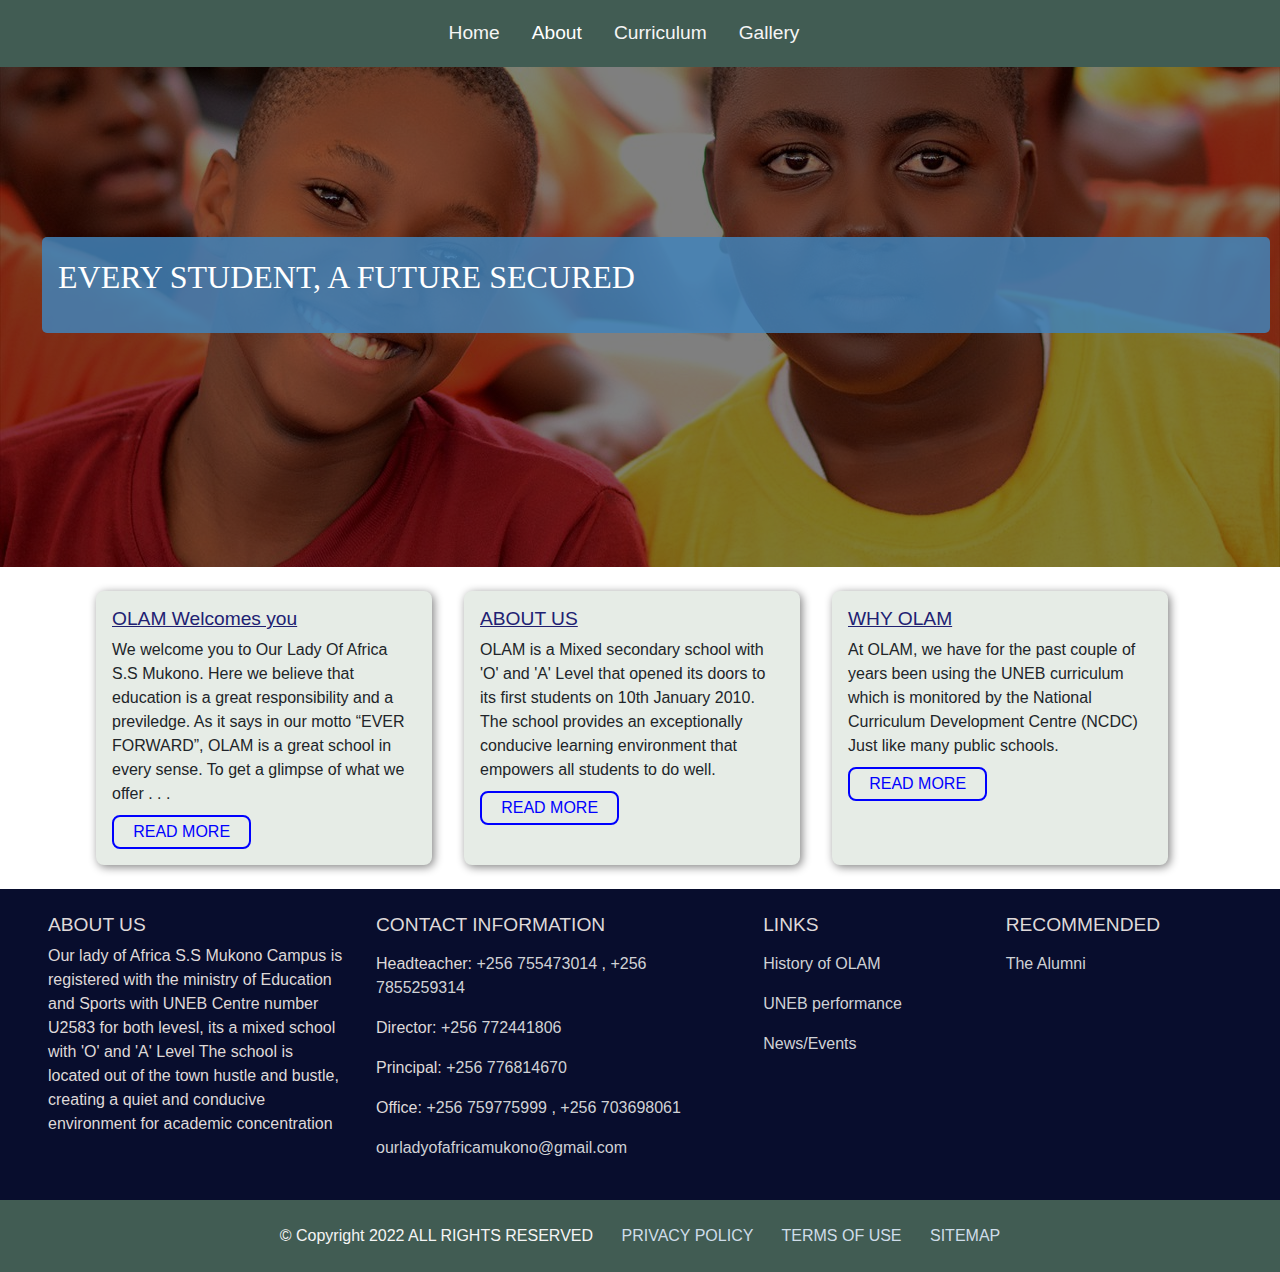
==== index.html @ fde5c96d "bcg" ====
<!DOCTYPE html>
<html lang="en">

<head>
    <meta charset="UTF-8">
    <meta http-equiv="X-UA-Compatible" content="IE=edge">
    <meta name="viewport" content="width=device-width, initial-scale=1.0">
    <title>Our Lady Of Africa S.S Mukono</title>
    <link rel="stylesheet" href="static/styles/css/main.css">
    <link rel="stylesheet" href="static/styles/css/mediaqr.css">
    <link rel="stylesheet" href="static/bootstrap/css/bootstrap.min.css">
    <link rel="stylesheet" href="static/bootstrap/css/bootstrap.css">
    <link rel="stylesheet" href="static/fontawesome/css/all.min.css">
    <link rel="stylesheet" href="static/fontawesome/css/fontawesome.min.css">

    <style>
        .car {
            background: linear-gradient(to top, rgba(0, 0, 0, .5) 50%, rgba(0, 0, 0, .5) 50%), url('static/images/pat.jpg') no-repeat;
            background-size: cover;
            justify-content: center;
            background-position: center;
            /*height: 70vh;*/
            height: 500px;
            padding: 10px;
    
        }

        @media (min-width:250px) and (max-width:450px) {
            .car {
                height: 55vh;
            }
            .cad{
                margin: 1rem .5rem;
                padding: 1rem;
            }
        }
    </style>
</head>

<body>
    <section>
        <div class="navi">
            <ul>
                <li><a href="index.html">Home</a></li>
                <li id="apt">
                    About
                    <ul id="abt1">
                        <li><a href="#">School</a></li>
                        <li><a href="#">Students</a></li>
                    </ul>
                </li>
                <li>
                    <a href="curriculum.html">Curriculum</a>
                </li>
                <li><a href="gallery.html">Gallery</a></li>
            </ul>
        </div>
    </section>
    <section class="car">
        <div class="cad">
            <div class="text">
                <p>EVERY STUDENT, A FUTURE SECURED</p>
            </div>
        </div>
    </section>
    <section class="embod">
        <div class="bod">

            <div class="bodsec">
                <!-- <img src="static/images/bloc.jpg" alt="images"> -->
                <h3>OLAM Welcomes you</h3>
                <p>We welcome you to Our Lady Of Africa S.S Mukono.
                    Here we believe that education is a great responsibility
                    and a previledge. As it says in our motto <q>EVER FORWARD</q>,
                    OLAM is a great school in every sense. 
                    To get a glimpse of what we offer . . .
                </p>
                <!-- <p id="more">Welcome to Our Lady of Africa S.S Mukono Campus. 
                    I believe that education is a great responsibility 
                    and privilege. This prospectus is designed to give you 
                    a glimpse of what we offer at OLAM. OLAM is a great
                    school in every sense. We are well known in Uganda and 
                    the East African region for our high standard of academics, 
                    inclusiveness and discipline.We strive to grow well 
                    educated, confident and resilient individuals who 
                    are ready to become future leaders.</p> -->
                <h6><a href="#more">READ MORE</a></h6>
            </div>
            <div class="bodsec">
                <!-- <img src="static/images/me2.jpg" alt="images"> -->
                <h3>ABOUT US</h3>
                <p>OLAM is a Mixed secondary school with 'O' and 'A' Level that opened its doors to its first students on 10th January 2010. The school provides an exceptionally conducive learning environment that empowers
                    all students to do well.</p>
                <h6><a href="about.html">READ MORE</a></h6>
            </div>
            <div class="bodsec">
                <!-- <img src="static/images/gloto.jpg" alt="images"> -->
                <h3>WHY OLAM</h3>
                <p>At OLAM, we have for the past couple of years been using the UNEB curriculum which is monitored by the National Curriculum Development Centre (NCDC) Just like many public schools.</p>
                <h6><a href="#">READ MORE</a></h6>
            </div>
        </div>
    </section>
    <section class="foot">
        <div class="footsec">
            <h3>ABOUT US</h3>
            <p>Our lady of Africa S.S Mukono Campus is registered with the ministry of Education and Sports with UNEB Centre number U2583 for both levesl, its a mixed school with 'O' and 'A' Level The school is located out of the town hustle and bustle,
                creating a quiet and conducive environment for academic concentration</p>
        </div>
        <div class="footsec">
            <h3>CONTACT INFORMATION</h3>
            <ul>
                <li>Headteacher: <a href="tel:+256755473014">+256 755473014</a> , <a href="tel:+256785525931">+256 7855259314</a></li>
                <li>Director: <a href="tel:+256772441806">+256 772441806</a></li>
                <li>Principal: <a href="tel:+256776814670">+256 776814670</a></li>
                <li>Office: <a href="tel:+256759775999">+256 759775999</a> , <a href="tel:+256703698061">+256 703698061</a></li>
                <li><a href="mailto:ourladyofafricamukono@gmail.com">ourladyofafricamukono@gmail.com</a></li>
            </ul>
        </div>
        <div class="footsec">
            <h3>LINKS</h3>
            <ul>
                <li><a href="#">History of OLAM</a></li>
                <li><a href="#">UNEB performance</a></li>
                <li><a href="#">News/Events</a></li>
            </ul>
        </div>
        <div class="footsec">
            <h3>RECOMMENDED</h3>
            <ul>
                <li><a href="#">The Alumni</a></li>
            </ul>
        </div>
    </section>
    <section class="copyright">
        <center>
            <span>&copy; Copyright 2022 ALL RIGHTS RESERVED  <a href="#">PRIVACY POLICY</a> 
                <a href="#">TERMS OF USE</a>  <a href="#">SITEMAP</a></span>
        </center>
    </section>
    <script src="static/bootstrap/js/jquery.js"></script>
    <script src="static/bootstrap/js/bootstrap.min.js"></script>
    <script src="static/styles/js/index.js"></script>
</body>

</html>
---- static/styles/css/main.css ----
* {
    margin: 0;
    padding: 0;
    list-style: none;
    text-decoration: none;
    box-sizing: border-box;
}
.navi {
    background-color: rgb(65 92 83);
    width: 100%;
    font-family: 'Segoe UI', Tahoma, Geneva, Verdana, sans-serif;
    z-index: 1;
}

.navi ul {
    display: flex;
    justify-content: center;
    padding: 1.2rem 10rem;
    margin-bottom: 0;
}

.navi ul li{
    margin-right: 2rem;
    font-size: 1.2rem;
}

.navi ul li a{
    color: whitesmoke;
}

.navi ul li a:hover {
    letter-spacing: 2px;
    transition: .5s;
    text-decoration: none;
    /* color: rgb(25, 25, 88); */
}

/* drop down list for about */
#apt{
    color: white;
    position: relative;
    font-size: 1.2rem;
}
#apt:hover{
    letter-spacing: 2.2px;
    transition: .5s;
}
#apt #abt1
{
    display: none;
}

#apt:hover #abt1{
    background: #22311a;
    display: block;
    padding: 1rem;
    border-radius: 5px;
    font-size: 1.2rem;
    position: absolute;
}
#abt1 li a{
    margin-bottom: .5rem;
    cursor: pointer;
}
#abt1 li:hover a{
    letter-spacing: 2px;
    color: rgb(158, 185, 175) ;
    transition: .5s;
    text-decoration: underline;
}

/* detail above background picture */
/* Start */
.cad{
    /* padding-top: 10rem; */
    margin-top: 10rem;
    font-size: 2rem;
    color: white;
    margin-left: 2rem;
    justify-content: center;
}

.text{
    background: rgba(66, 131, 185, 0.849);
    padding: 1rem;
    border-radius: 5px;
    font-family: cursive;
}
/* End */
.embod {
    padding: .5rem 5rem;
}

/* body section starts here */

.bod{
    display: flex;
}

/* body section ends here */

.bodsec{
    border: none;
    padding: 1rem;
    background: rgb(230, 236, 230);
    border-radius: 8px; 
    width: 30%;
    box-shadow: 2px 2px 10px grey;
    margin: 1rem;
}

.bodsec h3{
    font-size: 1.2rem;
    text-decoration: underline;
    color: rgb(33, 33, 114);
}

.bodsec h6 a{
    margin-top: -1rem;
    padding: .4rem 1.2rem;
    background: none;
    text-decoration: none;
    border: 2px solid blue;
    border-radius: 8px;
    color: blue;
}
.bodsec h6 a:hover{
    color: white;
    border: none;
    transition: .3s;
   letter-spacing: 2px;
   background: rgb(36, 36, 90);
}

.foot {
    display: grid;
    grid-template-columns: 25% 30% auto auto;
    gap: 2rem;
    color: rgb(223, 217, 217);
    padding: 1.5rem 3rem;
    background: rgb(8 13 45);
}

.footsec h3 {
    font-size: 1.2rem;
    font-weight: 500;
}

.footsec li {
    margin-top: 1rem;
}

.foot p,
ul {
    margin-top: .3rem;
}

.foot a {
    color: rgb(208, 210, 214);
}

.foot a:hover {
    color: rgb(72, 156, 121);
    transition: .5s;
}

.copyright {
    color: whitesmoke;
    padding: 1.5rem 3rem;
    background: rgb(65 92 83);
}

.copyright a {
    margin-left: 1.5rem;
    color: rgb(207, 221, 233);
}

.copyright a:hover {
    letter-spacing: 2px;
    transition: .5s;
    color: rgb(8, 15, 49);
}

@media (min-width: 240px) and (max-width: 550px) {
    .embod {
        padding: .5rem 2rem;
    }
    .bodsec{
        border-radius: 8px; 
        width: 100%;
        box-shadow: 1px 2px 5px grey;
        margin: .3rem;
    } 
    .navi ul li a{
        font-size: 1rem;
    }
    #apt{
        font-size: 1.1rem;
    }     
    .foot {
        display: grid;
        grid-template-columns: auto;
        padding: 1rem 2rem;
    }
    .foot h3 {
        font-size: 1.25rem;
    }
    .copyright {
        padding: .5rem 2rem;
    }
    .copyright span,
    a {
        font-size: .8rem;
    }
}
---- static/styles/css/mediaqr.css ----
@media (min-width: 240px) and (max-width: 550px){
    .embod{
        padding: .5rem 2rem;
    }
    .bod{
        display: grid;
        grid-template-columns: auto;
    }
    .foot{
        display: grid;
        grid-template-columns: auto;
    }
    .foot h3{
        font-size: 1.25rem;
    }
}
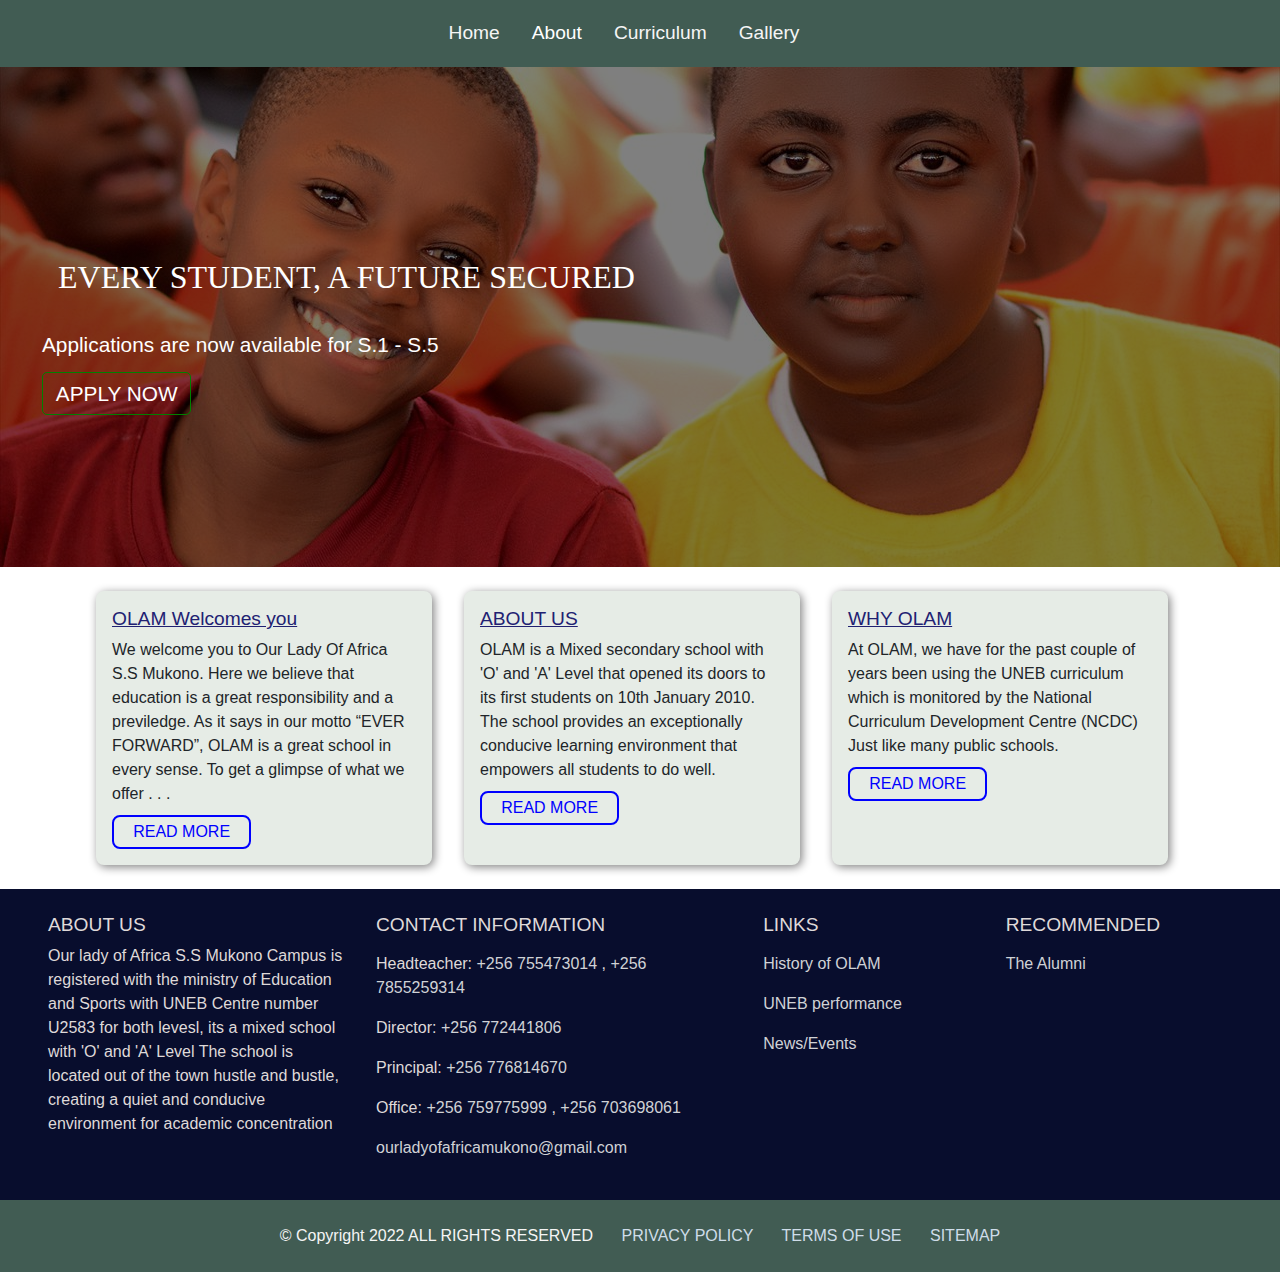
==== commit ecd9bbaa: "tech" ====
--- a/index.html
+++ b/index.html
@@ -19,7 +19,6 @@
             background-size: cover;
             justify-content: center;
             background-position: center;
-            /*height: 70vh;*/
             height: 500px;
             padding: 10px;
     
@@ -60,6 +59,8 @@
         <div class="cad">
             <div class="text">
                 <p>EVERY STUDENT, A FUTURE SECURED</p>
+                <h4>Applications are now available for S.1 - S.5</h4>
+                <a href="#"><button>APPLY NOW</button></a>
             </div>
         </div>
     </section>
--- a/static/styles/css/main.css
+++ b/static/styles/css/main.css
@@ -4,6 +4,10 @@
     list-style: none;
     text-decoration: none;
     box-sizing: border-box;
+    transition: .5s;
+}
+body{
+    font-family: 'Segoe UI', Tahoma, Geneva, Verdana, sans-serif;
 }
 .navi {
     background-color: rgb(65 92 83);
@@ -80,11 +84,26 @@
     justify-content: center;
 }
 
-.text{
-    background: rgba(66, 131, 185, 0.849);
+.text p{
     padding: 1rem;
     border-radius: 5px;
     font-family: cursive;
+}
+.text h4, .text button{
+    font-family: 'Gill Sans', 'Gill Sans MT', Calibri, 'Trebuchet MS', sans-serif;
+    font-size: 1.3rem;
+}
+.text button{
+    background: none;
+    border: 1px green solid;
+    border-radius: 5px;
+    padding: .3rem .8rem;
+    color: white;
+}
+.text button:hover{
+    letter-spacing: 2px;
+    background: #1d3112;
+    border: none;
 }
 /* End */
 .embod {
@@ -212,4 +231,9 @@
     a {
         font-size: .8rem;
     }
+}
+
+/* OTHER PAGES COMMON STYLES */
+.calm a{
+    font-size: 1rem;
 }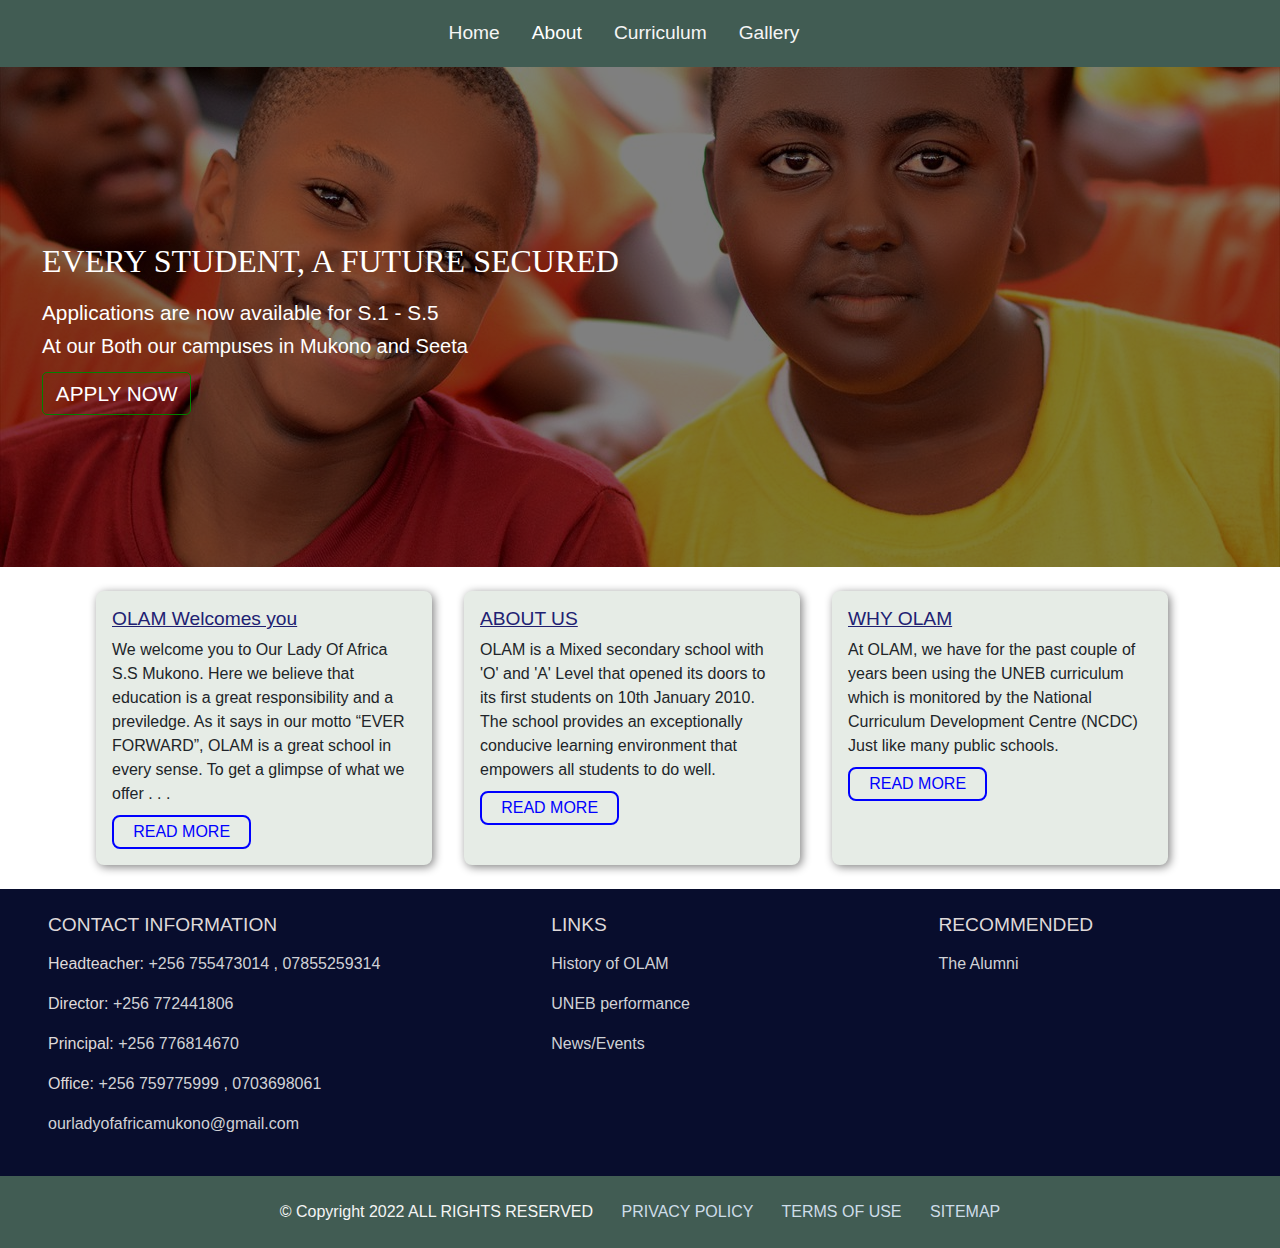
==== commit 9a8bf021: "font err" ====
--- a/index.html
+++ b/index.html
@@ -29,8 +29,10 @@
                 height: 55vh;
             }
             .cad{
+                margin-top: 5rem;
                 margin: 1rem .5rem;
                 padding: 1rem;
+                font-size: 1rem;
             }
         }
     </style>
@@ -60,6 +62,7 @@
             <div class="text">
                 <p>EVERY STUDENT, A FUTURE SECURED</p>
                 <h4>Applications are now available for S.1 - S.5</h4>
+                <h5>At our Both our campuses in Mukono and Seeta</h5>
                 <a href="#"><button>APPLY NOW</button></a>
             </div>
         </div>
@@ -103,18 +106,18 @@
         </div>
     </section>
     <section class="foot">
-        <div class="footsec">
+        <!-- <div class="footsec">
             <h3>ABOUT US</h3>
             <p>Our lady of Africa S.S Mukono Campus is registered with the ministry of Education and Sports with UNEB Centre number U2583 for both levesl, its a mixed school with 'O' and 'A' Level The school is located out of the town hustle and bustle,
                 creating a quiet and conducive environment for academic concentration</p>
-        </div>
+        </div> -->
         <div class="footsec">
             <h3>CONTACT INFORMATION</h3>
             <ul>
-                <li>Headteacher: <a href="tel:+256755473014">+256 755473014</a> , <a href="tel:+256785525931">+256 7855259314</a></li>
+                <li>Headteacher: <a href="tel:+256755473014">+256 755473014</a> , <a href="tel:+256785525931">07855259314</a></li>
                 <li>Director: <a href="tel:+256772441806">+256 772441806</a></li>
                 <li>Principal: <a href="tel:+256776814670">+256 776814670</a></li>
-                <li>Office: <a href="tel:+256759775999">+256 759775999</a> , <a href="tel:+256703698061">+256 703698061</a></li>
+                <li>Office: <a href="tel:+256759775999">+256 759775999</a> , <a href="tel:+256703698061">0703698061</a></li>
                 <li><a href="mailto:ourladyofafricamukono@gmail.com">ourladyofafricamukono@gmail.com</a></li>
             </ul>
         </div>
--- a/static/styles/css/main.css
+++ b/static/styles/css/main.css
@@ -7,7 +7,8 @@
     transition: .5s;
 }
 body{
-    font-family: 'Segoe UI', Tahoma, Geneva, Verdana, sans-serif;
+    /* font-family: 'Segoe UI', Tahoma, Geneva, Verdana, sans-serif; */
+    font-family:'Poppins';
 }
 .navi {
     background-color: rgb(65 92 83);
@@ -85,7 +86,6 @@
 }
 
 .text p{
-    padding: 1rem;
     border-radius: 5px;
     font-family: cursive;
 }
@@ -153,7 +153,7 @@
 
 .foot {
     display: grid;
-    grid-template-columns: 25% 30% auto auto;
+    grid-template-columns: auto 30% auto;
     gap: 2rem;
     color: rgb(223, 217, 217);
     padding: 1.5rem 3rem;
@@ -220,6 +220,7 @@
         display: grid;
         grid-template-columns: auto;
         padding: 1rem 2rem;
+        gap: .5rem;
     }
     .foot h3 {
         font-size: 1.25rem;
@@ -227,8 +228,7 @@
     .copyright {
         padding: .5rem 2rem;
     }
-    .copyright span,
-    a {
+    .copyright span,.copyright a{
         font-size: .8rem;
     }
 }
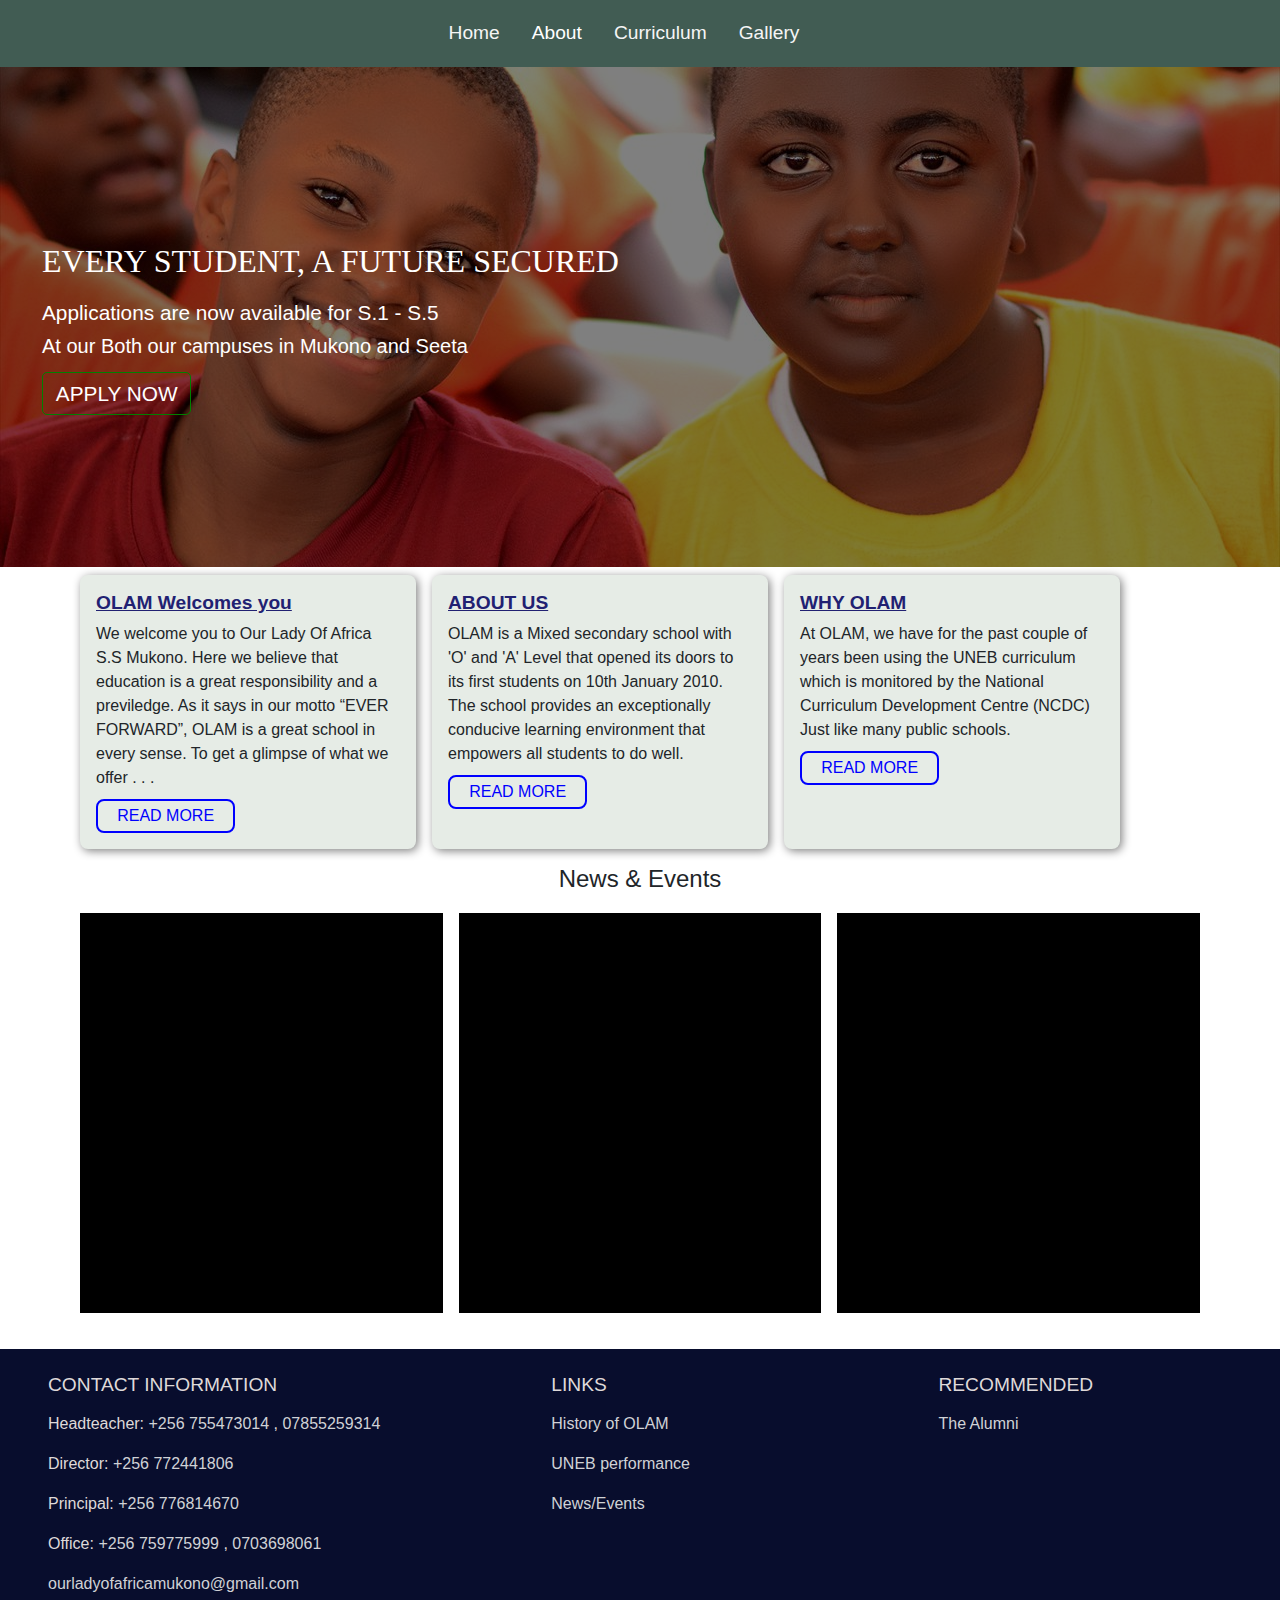
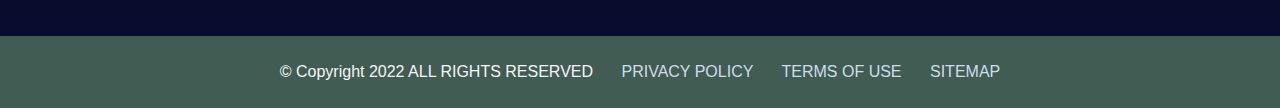
==== commit df434b06: "new bod" ====
--- a/index.html
+++ b/index.html
@@ -25,15 +25,7 @@
         }
 
         @media (min-width:250px) and (max-width:450px) {
-            .car {
-                height: 55vh;
-            }
-            .cad{
-                margin-top: 5rem;
-                margin: 1rem .5rem;
-                padding: 1rem;
-                font-size: 1rem;
-            }
+            
         }
     </style>
 </head>
@@ -69,9 +61,7 @@
     </section>
     <section class="embod">
         <div class="bod">
-
             <div class="bodsec">
-                <!-- <img src="static/images/bloc.jpg" alt="images"> -->
                 <h3>OLAM Welcomes you</h3>
                 <p>We welcome you to Our Lady Of Africa S.S Mukono.
                     Here we believe that education is a great responsibility
@@ -102,6 +92,16 @@
                 <h3>WHY OLAM</h3>
                 <p>At OLAM, we have for the past couple of years been using the UNEB curriculum which is monitored by the National Curriculum Development Centre (NCDC) Just like many public schools.</p>
                 <h6><a href="#">READ MORE</a></h6>
+            </div>
+        </div>
+        <div class="events">
+            <center>
+                <h4>News & Events</h4>
+            </center>
+            <div class="happ">
+                <div class="trend"></div>
+                <div class="trend"></div>
+                <div class="trend"></div>
             </div>
         </div>
     </section>
--- a/static/styles/css/main.css
+++ b/static/styles/css/main.css
@@ -113,7 +113,9 @@
 /* body section starts here */
 
 .bod{
-    display: flex;
+    display: grid;
+    grid-template-columns: 30% 30% 30%;
+    gap: 1rem;
 }
 
 /* body section ends here */
@@ -123,15 +125,15 @@
     padding: 1rem;
     background: rgb(230, 236, 230);
     border-radius: 8px; 
-    width: 30%;
     box-shadow: 2px 2px 10px grey;
-    margin: 1rem;
+    /* margin: 1rem; */
 }
 
 .bodsec h3{
     font-size: 1.2rem;
     text-decoration: underline;
     color: rgb(33, 33, 114);
+    font-weight: 600;
 }
 
 .bodsec h6 a{
@@ -150,7 +152,23 @@
    letter-spacing: 2px;
    background: rgb(36, 36, 90);
 }
-
+/* happening now, events */
+/* start */
+.events{
+    padding: 1rem 0;
+}
+.happ{
+    padding: 0.7rem 0;
+    display: grid;
+    grid-template-columns: auto auto auto;
+    gap: 1rem;
+}
+
+.trend{
+    min-height: 400px;
+    background: black;
+}
+/* end*/
 .foot {
     display: grid;
     grid-template-columns: auto 30% auto;
@@ -201,6 +219,16 @@
 }
 
 @media (min-width: 240px) and (max-width: 550px) {
+    .car {
+        height: 55vh;
+    }
+
+    .cad{
+        margin-top: 5rem;
+        margin: 1rem .5rem;
+        padding: 1rem;
+        font-size: 1rem;
+    }
     .embod {
         padding: .5rem 2rem;
     }
@@ -210,6 +238,11 @@
         box-shadow: 1px 2px 5px grey;
         margin: .3rem;
     } 
+
+    .bod{
+        grid-template-columns: 100%;
+        gap: .6rem;
+    }
     .navi ul li a{
         font-size: 1rem;
     }
--- a/static/styles/css/mediaqr.css
+++ b/static/styles/css/mediaqr.css
@@ -1,16 +1,6 @@
-@media (min-width: 240px) and (max-width: 550px){
-    .embod{
-        padding: .5rem 2rem;
-    }
+/* @media (min-width: 240px) and (max-width: 550px){
     .bod{
         display: grid;
         grid-template-columns: auto;
     }
-    .foot{
-        display: grid;
-        grid-template-columns: auto;
-    }
-    .foot h3{
-        font-size: 1.25rem;
-    }
-}+} */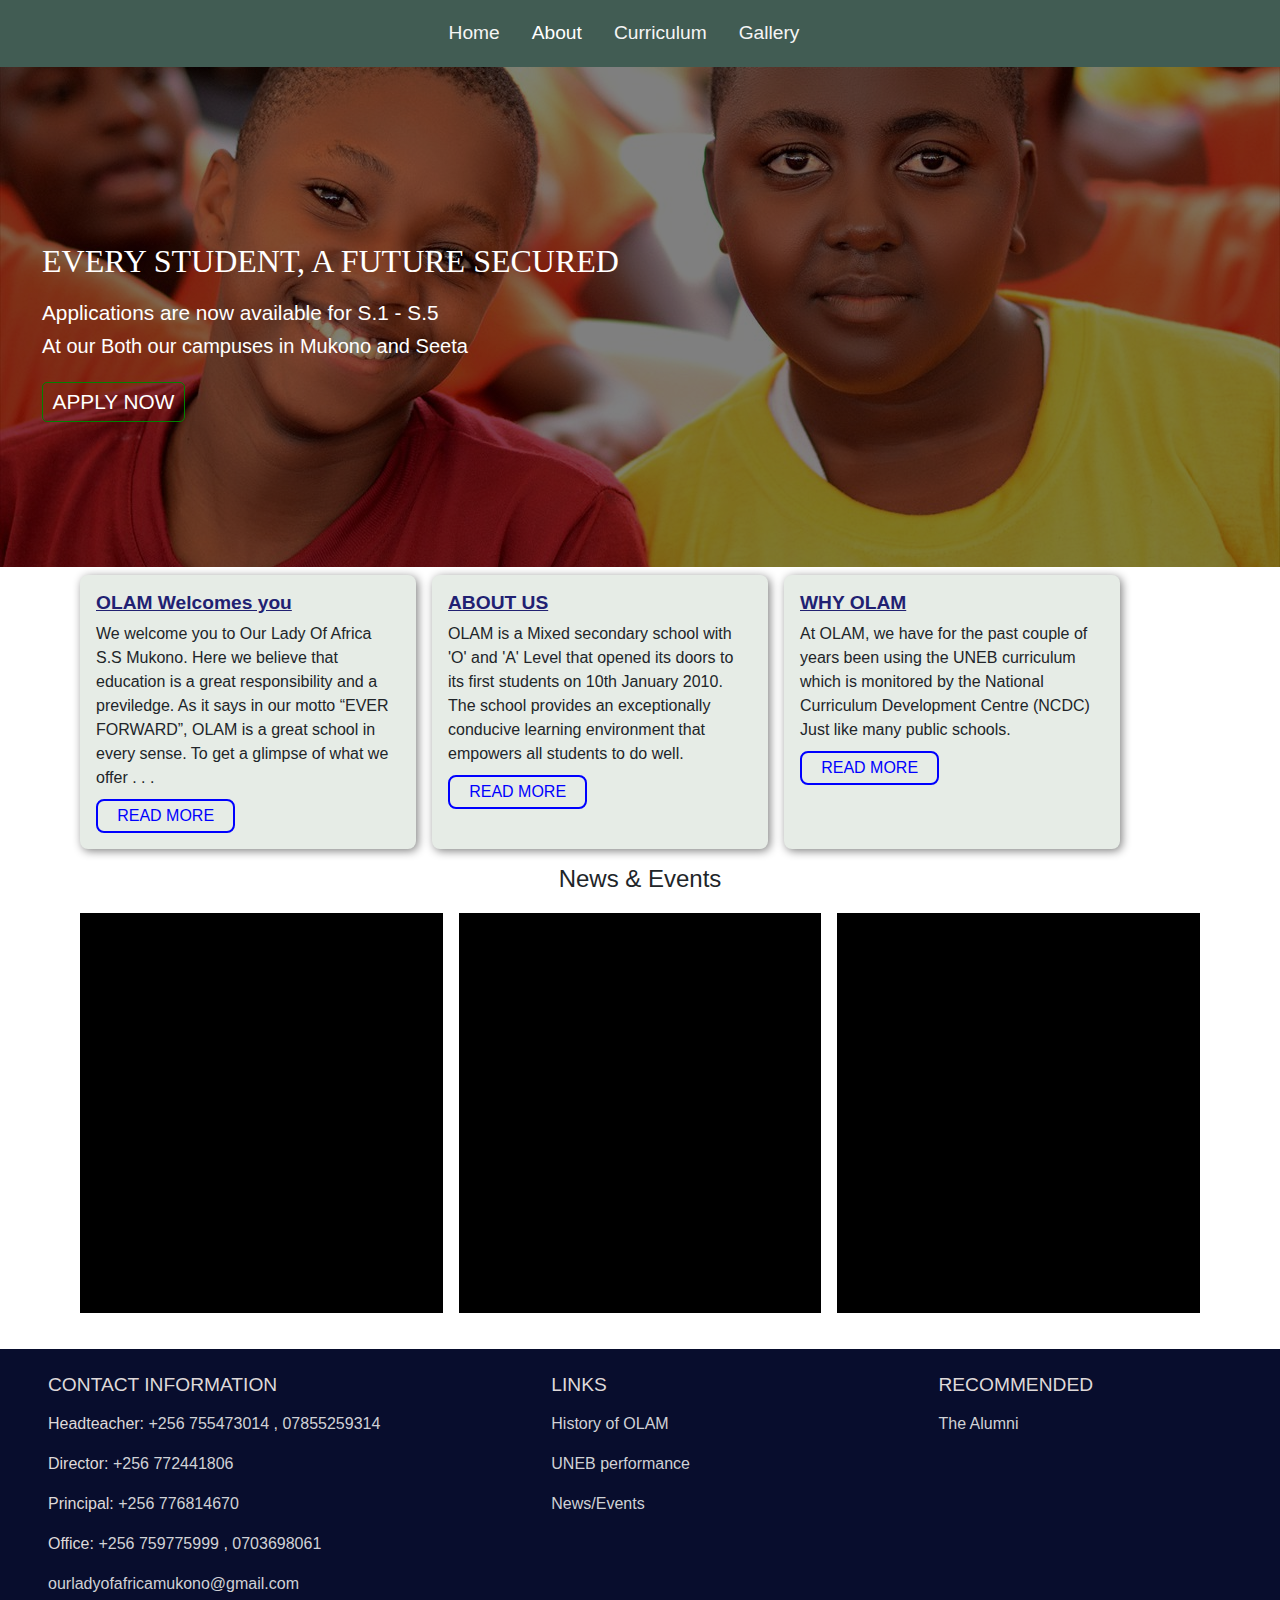
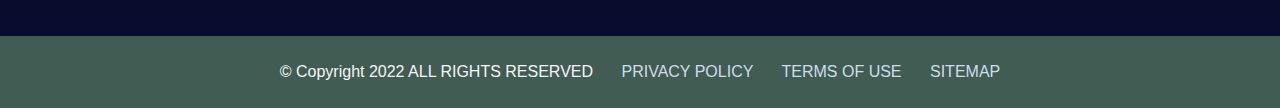
==== commit 727facfd: "pric" ====
--- a/index.html
+++ b/index.html
@@ -25,7 +25,9 @@
         }
 
         @media (min-width:250px) and (max-width:450px) {
-            
+            .car {
+                height: 55vh;
+            }
         }
     </style>
 </head>
--- a/static/styles/css/main.css
+++ b/static/styles/css/main.css
@@ -97,8 +97,9 @@
     background: none;
     border: 1px green solid;
     border-radius: 5px;
-    padding: .3rem .8rem;
-    color: white;
+    padding: .2rem .6rem;
+    color: white;
+    margin-top: 1rem;
 }
 .text button:hover{
     letter-spacing: 2px;
@@ -219,9 +220,6 @@
 }
 
 @media (min-width: 240px) and (max-width: 550px) {
-    .car {
-        height: 55vh;
-    }
 
     .cad{
         margin-top: 5rem;
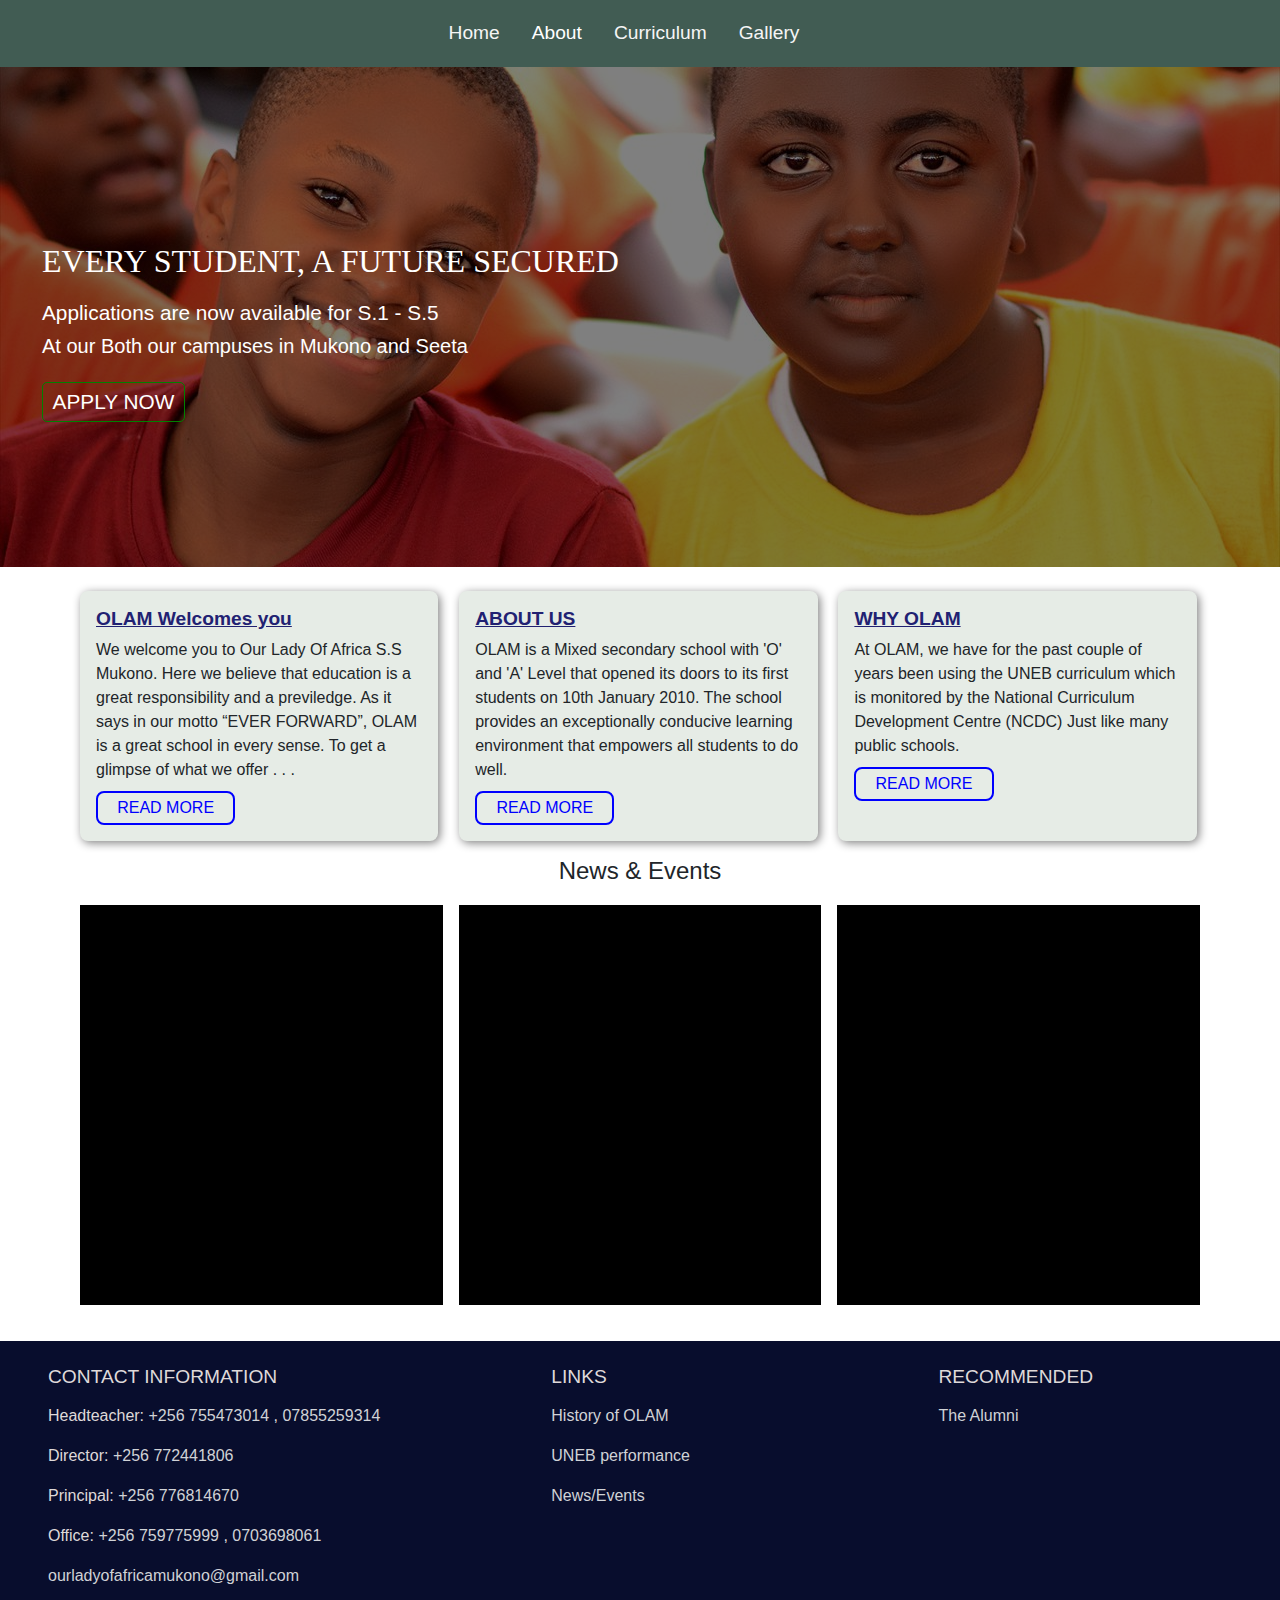
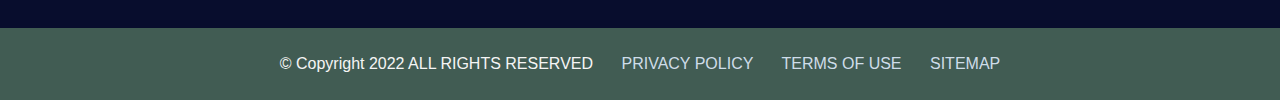
==== commit c30da8d5: "get mon" ====
--- a/index.html
+++ b/index.html
@@ -96,6 +96,7 @@
                 <h6><a href="#">READ MORE</a></h6>
             </div>
         </div>
+        
         <div class="events">
             <center>
                 <h4>News & Events</h4>
--- a/static/styles/css/main.css
+++ b/static/styles/css/main.css
@@ -114,9 +114,10 @@
 /* body section starts here */
 
 .bod{
+    margin-top: 1rem;
     display: grid;
-    grid-template-columns: 30% 30% 30%;
-    gap: 1rem;
+    grid-template-columns: 32% 32% 32%;
+    gap: 1.3rem;
 }
 
 /* body section ends here */
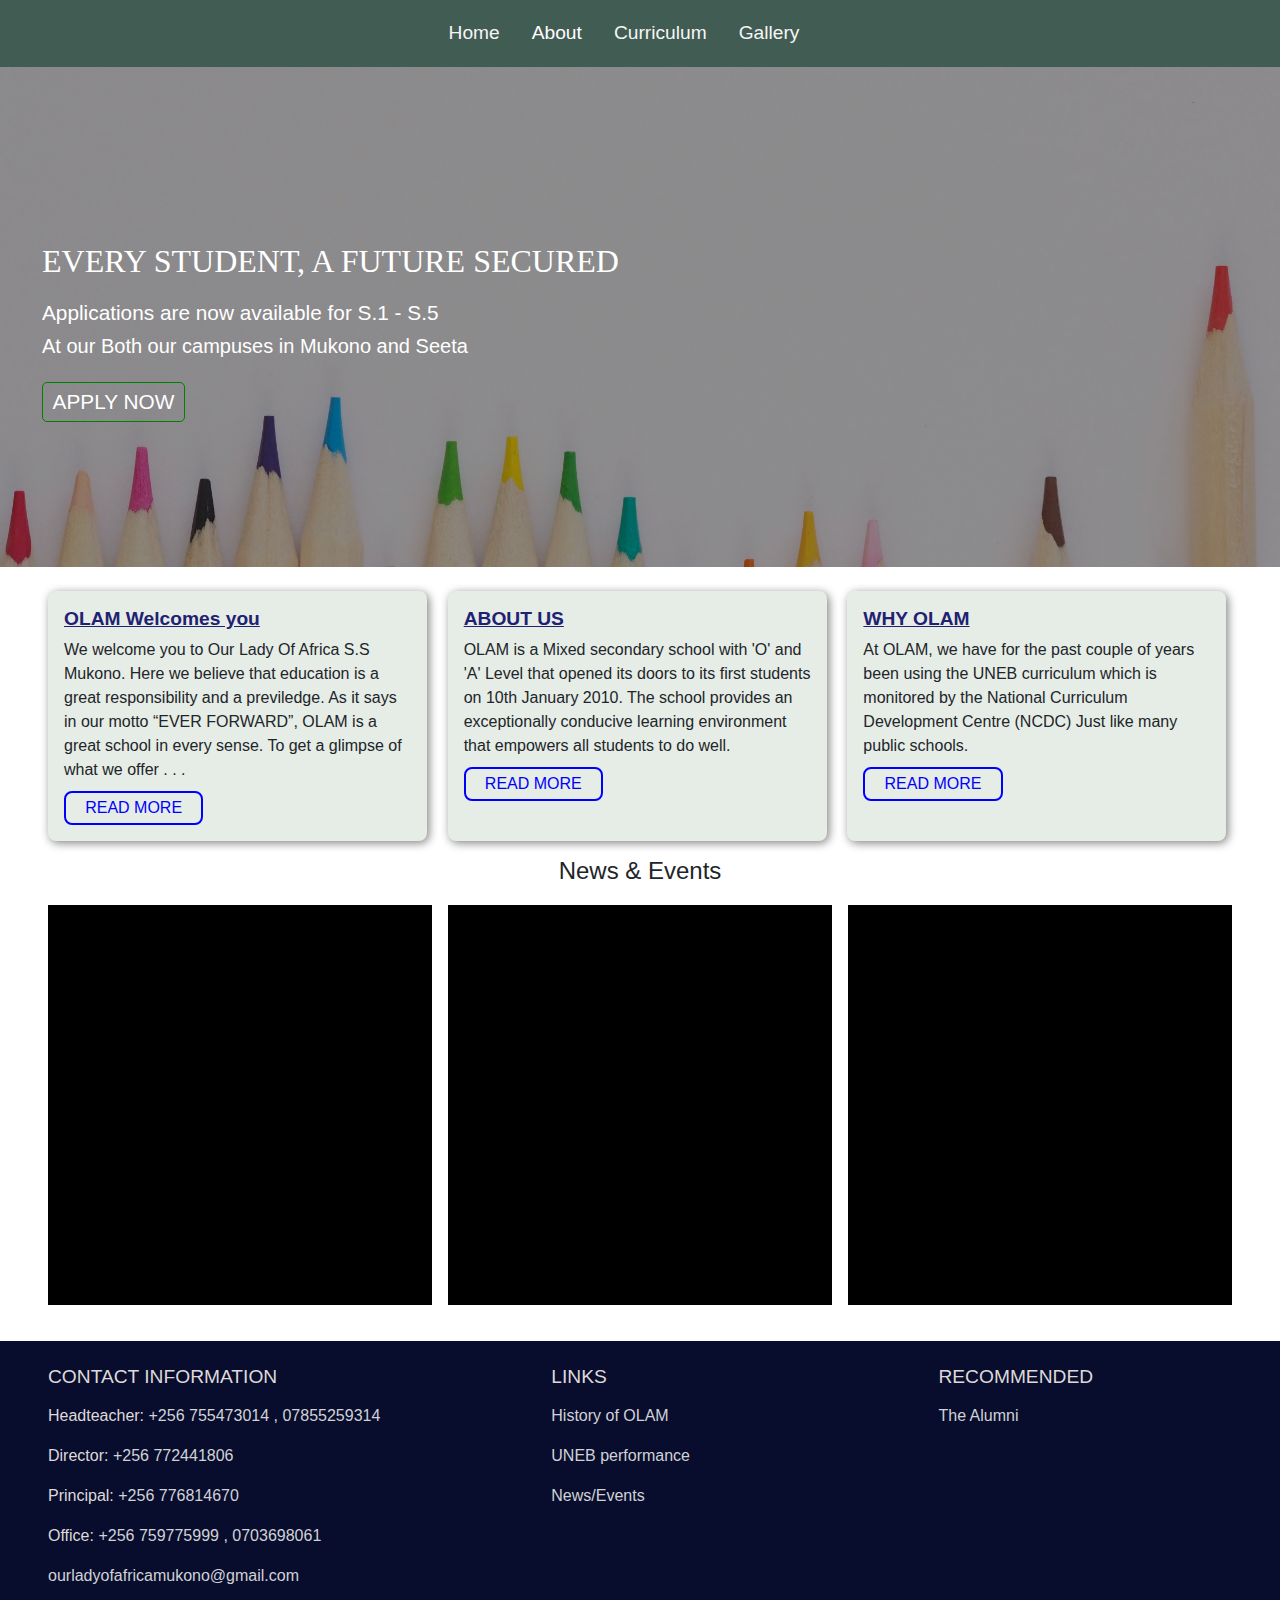
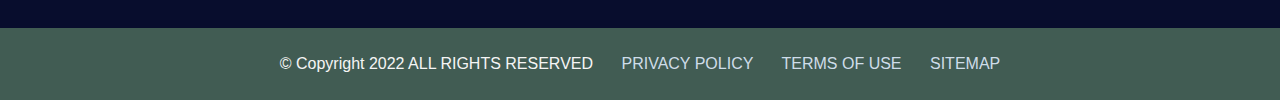
==== commit 488e6416: "margins" ====
--- a/index.html
+++ b/index.html
@@ -15,7 +15,7 @@
 
     <style>
         .car {
-            background: linear-gradient(to top, rgba(0, 0, 0, .5) 50%, rgba(0, 0, 0, .5) 50%), url('static/images/pat.jpg') no-repeat;
+            background: linear-gradient(to top, rgba(0, 0, 0, .4) 50%, rgba(0, 0, 0, .4) 50%), url('static/images/pencils.jpg') no-repeat;
             background-size: cover;
             justify-content: center;
             background-position: center;
--- a/static/styles/css/main.css
+++ b/static/styles/css/main.css
@@ -108,7 +108,7 @@
 }
 /* End */
 .embod {
-    padding: .5rem 5rem;
+    padding: .5rem 3rem;
 }
 
 /* body section starts here */
@@ -145,6 +145,7 @@
     text-decoration: none;
     border: 2px solid blue;
     border-radius: 8px;
+    box-sizing: border-box;
     color: blue;
 }
 .bodsec h6 a:hover{
